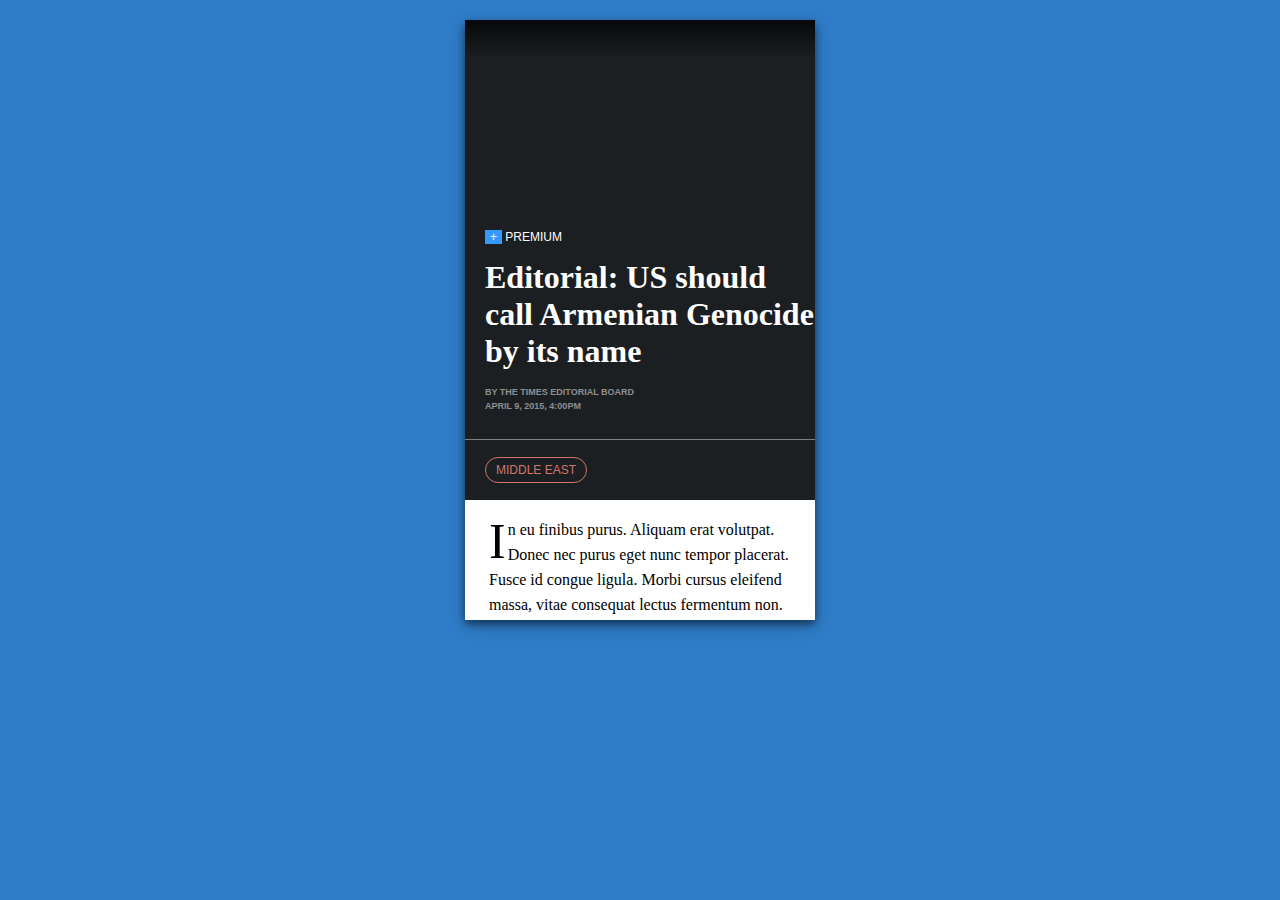
==== index.html @ df9b5b96 "added initial card code from codepen project" ====
<!DOCTYPE html>
<html lang="en">
<head>
	<meta charset="UTF-8">
	<title>CardNews</title>
	<link rel="stylesheet" href="http://code.ionicframework.com/ionicons/2.0.1/css/ionicons.min.css" />
	<link rel="stylesheet" href="styles.css">
</head>
<body>
	<div class="card">
	    <ul>
	      <li><i class="ion-android-arrow-back left"></i></li>
	      <li><i class="ion-ios-upload-outline right"></i></li>
	      <li><i class="ion-android-checkbox-outline right"></i></li>
	    </ul>
	    <div class="article-img"></div>
	    <div class="title">
	      <h2><span class="add-premium">+</span> Premium</h2>
	      <h1>Editorial: US should call Armenian Genocide by its name</h1>
	      <div class="sub-heading">
	         <h3>By The Times Editorial Board</h3>
	         <h3>April 9, 2015, 4:00PM</h3>
	      </div>
	    </div>
	    <div class="article-tags">
	      <span class="article-tag">
	      Middle East
	      </span>
	    </div>
	    <div class="text">
	      <span class="first-letter">I</span><p> n eu finibus purus. Aliquam erat volutpat. Donec nec purus eget nunc tempor placerat. Fusce id congue ligula. Morbi cursus eleifend massa, vitae consequat lectus fermentum non. Duis a mauris nec quam suscipit consectetur a eget sapien. Duis vel accumsan mi. Sed erat sem, ultrices in velit a, hendrerit luctus dolor. Suspendisse bibendum turpis eu pellentesque semper. Nullam auctor fermentum varius.</p>
	    </div>
	  </div>
	<script src="scripts.js"></script>
</body>
</html>
---- styles.css ----
body {
  background-color: #2F7DC9;
}
.card {
  position: relative;
  width: 350px;
  height: 600px;
  background-color: #1C1F22;
  margin: 20px auto;
  box-shadow: 0 4px 8px 0 rgba(0, 0, 0, 0.5), 0 6px 20px 0 rgba(0, 0, 0, 0.19);
  overflow: hidden;
}
ul {
  position: absolute;
  background: linear-gradient(rgba(0,0,0,.8), rgba(0,0,0,0));
  width: 100%;
  top: -17px;
  height: 40px;
}
li {
  display: inline;
  color: white;
  padding: 0 7px;
}
li .left {
  position: relative;
  right: 25px;
  top: 8px;
}
li .right {
  position: relative;
  left: 210px;
  top: 8px;
}
.ion-android-checkbox-outline {
  color: #2F7DC9;
  vertical-align: middle;
}
.article-img {
  height: 200px;
  width: 350px;
  background: linear-gradient(to bottom, rgba(0, 0, 0, 0) 0%, rgba(0, 0, 0, 0) 70%, rgba(28, 31, 34, 1) 100%), url('http://www.trbimg.com/img-552a29ae/turbine/la-fg-pope-armenian-pictures-20150412/600/600x338');
  background-size: cover;
}
.title {
  margin: 0 0 0 20px;
}
.add-premium {
  background-color: #3399ff;
  padding: 0 5px;
}
h2 {
  color: white;
  text-transform: uppercase;
  font-size: 12px;
  font-family: sans-serif;
  font-weight: lighter;
  margin: 10px 0 5px 0;
}
h1 {
  color: white;
  margin: 15px 0 5px 0;
}
h3 {
  color: #8E8E91;
  font-family: sans-serif;
  font-size: 9px;
  line-height: 5px;
  text-transform: uppercase;
}
.sub-heading {
  margin: 20px 0 30px 0;
}
.article-tags {
  padding: 20px 20px 0 20px;
  height: 40px;
  border-top: 1px solid gray;
}
.article-tag {
  font-family: sans-serif;
  text-transform: uppercase;
  font-size: 12px;
  color: #D0756D;
  border: 1px solid #D0756D;
  border-radius: 15px;
  padding: 5px 10px;
  margin: 40px 0 5px 0;
}
.text {
  background-color: white;
  padding: 1px 0 15px 24px;
}
p {
  line-height: 25px;
}
.first-letter {
  float: left;
  font-size: 50px;
  font-weight: heavier;
  padding: 0 2px 0 0;
  position: relative;
  top: 11px;
  right: 0;
}
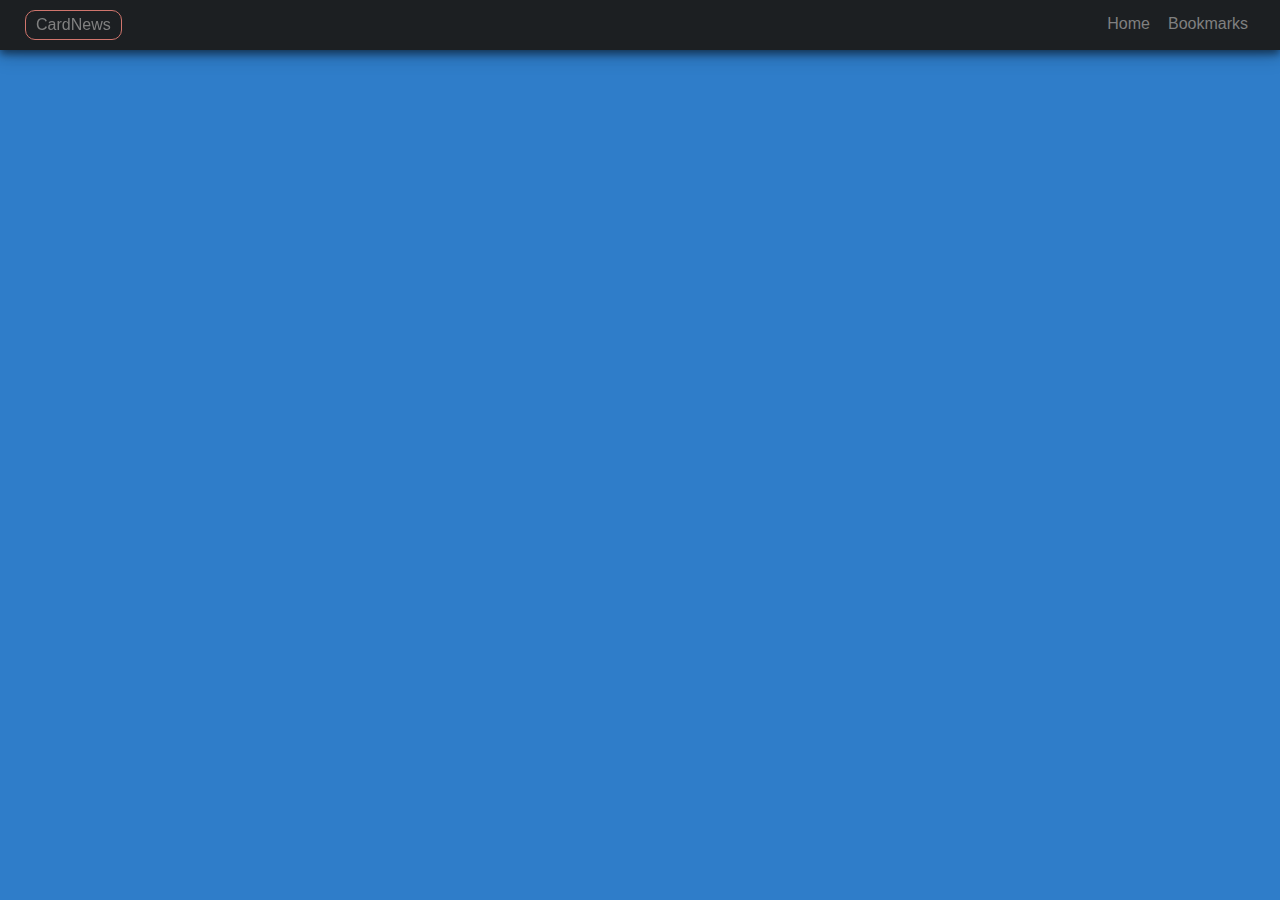
==== commit 7e28e86c: "cards rendering for each top story" ====
--- a/index.html
+++ b/index.html
@@ -5,11 +5,20 @@
 	<title>CardNews</title>
 	<link rel="stylesheet" href="http://code.ionicframework.com/ionicons/2.0.1/css/ionicons.min.css" />
 	<link rel="stylesheet" href="styles.css">
+	<script src="https://ajax.googleapis.com/ajax/libs/jquery/2.2.0/jquery.min.js"></script>
 </head>
 <body>
-	<div class="card">
+	<nav>
+		<ul>
+			<li><a href="#" id="site-name">CardNews</a></li>
+			<li><a href="#">Home</a></li>
+			<li><a href="#">Bookmarks</a></li>
+		</ul>
+	</nav>
+	<div id="news-stream">
+	<!-- hard-coded card example -->
+<!-- 		<div class="card">
 	    <ul>
-	      <li><i class="ion-android-arrow-back left"></i></li>
 	      <li><i class="ion-ios-upload-outline right"></i></li>
 	      <li><i class="ion-android-checkbox-outline right"></i></li>
 	    </ul>
@@ -30,7 +39,8 @@
 	    <div class="text">
 	      <span class="first-letter">I</span><p> n eu finibus purus. Aliquam erat volutpat. Donec nec purus eget nunc tempor placerat. Fusce id congue ligula. Morbi cursus eleifend massa, vitae consequat lectus fermentum non. Duis a mauris nec quam suscipit consectetur a eget sapien. Duis vel accumsan mi. Sed erat sem, ultrices in velit a, hendrerit luctus dolor. Suspendisse bibendum turpis eu pellentesque semper. Nullam auctor fermentum varius.</p>
 	    </div>
-	  </div>
+	  </div> -->
+	</div>
 	<script src="scripts.js"></script>
 </body>
 </html>--- a/styles.css
+++ b/styles.css
@@ -1,16 +1,53 @@
 body {
   background-color: #2F7DC9;
+  margin: 0;
+}
+nav {
+  height: 50px;
+  background-color: #1C1F22;
+  box-shadow: 0 4px 8px 0 rgba(0, 0, 0, 0.5), 0 6px 20px 0 rgba(0, 0, 0, 0.19);
+}
+nav ul {
+  display: inline;
+  float: right;
+  margin: 15px 25px 0 0;
+}
+nav li {
+  font-family: sans-serif;
+  font-weight: lighter;
+}
+nav a {
+  text-decoration: none;
+  color: gray;
+}
+nav a:hover {
+  color: white;
+}
+#site-name {
+  color: gray;
+  font-family: sans-serif;
+  position: fixed;
+  top: 10px;
+  left: 25px;
+  border: 1px solid #D0756D;
+  border-radius: 10px;
+  padding: 5px 10px;
+}
+#news-stream {
+  margin: 0 auto;
+  width: 1000px;
 }
 .card {
   position: relative;
-  width: 350px;
-  height: 600px;
+  width: 200px;
+  height: 400px;
+  float: left;
+  margin: 20px 20px;
   background-color: #1C1F22;
-  margin: 20px auto;
   box-shadow: 0 4px 8px 0 rgba(0, 0, 0, 0.5), 0 6px 20px 0 rgba(0, 0, 0, 0.19);
   overflow: hidden;
 }
-ul {
+.card ul {
   position: absolute;
   background: linear-gradient(rgba(0,0,0,.8), rgba(0,0,0,0));
   width: 100%;
@@ -22,23 +59,18 @@
   color: white;
   padding: 0 7px;
 }
-li .left {
-  position: relative;
-  right: 25px;
-  top: 8px;
-}
 li .right {
   position: relative;
-  left: 210px;
-  top: 8px;
+  left: 245px;
+  top: 15px;
 }
 .ion-android-checkbox-outline {
   color: #2F7DC9;
   vertical-align: middle;
 }
 .article-img {
-  height: 200px;
-  width: 350px;
+  height: 100px;
+  width: 200px;
   background: linear-gradient(to bottom, rgba(0, 0, 0, 0) 0%, rgba(0, 0, 0, 0) 70%, rgba(28, 31, 34, 1) 100%), url('http://www.trbimg.com/img-552a29ae/turbine/la-fg-pope-armenian-pictures-20150412/600/600x338');
   background-size: cover;
 }
@@ -52,34 +84,36 @@
 h2 {
   color: white;
   text-transform: uppercase;
-  font-size: 12px;
+  font-size: 10px;
   font-family: sans-serif;
   font-weight: lighter;
-  margin: 10px 0 5px 0;
+  margin: 15px 0 5px 0;
 }
 h1 {
+  font-size: 16px;
   color: white;
   margin: 15px 0 5px 0;
+  padding: 0 15px 0 0;
 }
 h3 {
   color: #8E8E91;
   font-family: sans-serif;
-  font-size: 9px;
+  font-size: 8px;
   line-height: 5px;
   text-transform: uppercase;
 }
 .sub-heading {
-  margin: 20px 0 30px 0;
+  margin: 20px 0 20px 0;
 }
 .article-tags {
-  padding: 20px 20px 0 20px;
-  height: 40px;
+  padding: 10px 20px;
+  height: 25px;
   border-top: 1px solid gray;
 }
 .article-tag {
   font-family: sans-serif;
   text-transform: uppercase;
-  font-size: 12px;
+  font-size: 8px;
   color: #D0756D;
   border: 1px solid #D0756D;
   border-radius: 15px;
@@ -88,14 +122,16 @@
 }
 .text {
   background-color: white;
-  padding: 1px 0 15px 24px;
+  padding: 1px 15px 15px 24px;
+  height: 200px;
 }
 p {
-  line-height: 25px;
+  font-size: 12px;
+  line-height: 21px;
 }
 .first-letter {
   float: left;
-  font-size: 50px;
+  font-size: 40px;
   font-weight: heavier;
   padding: 0 2px 0 0;
   position: relative;
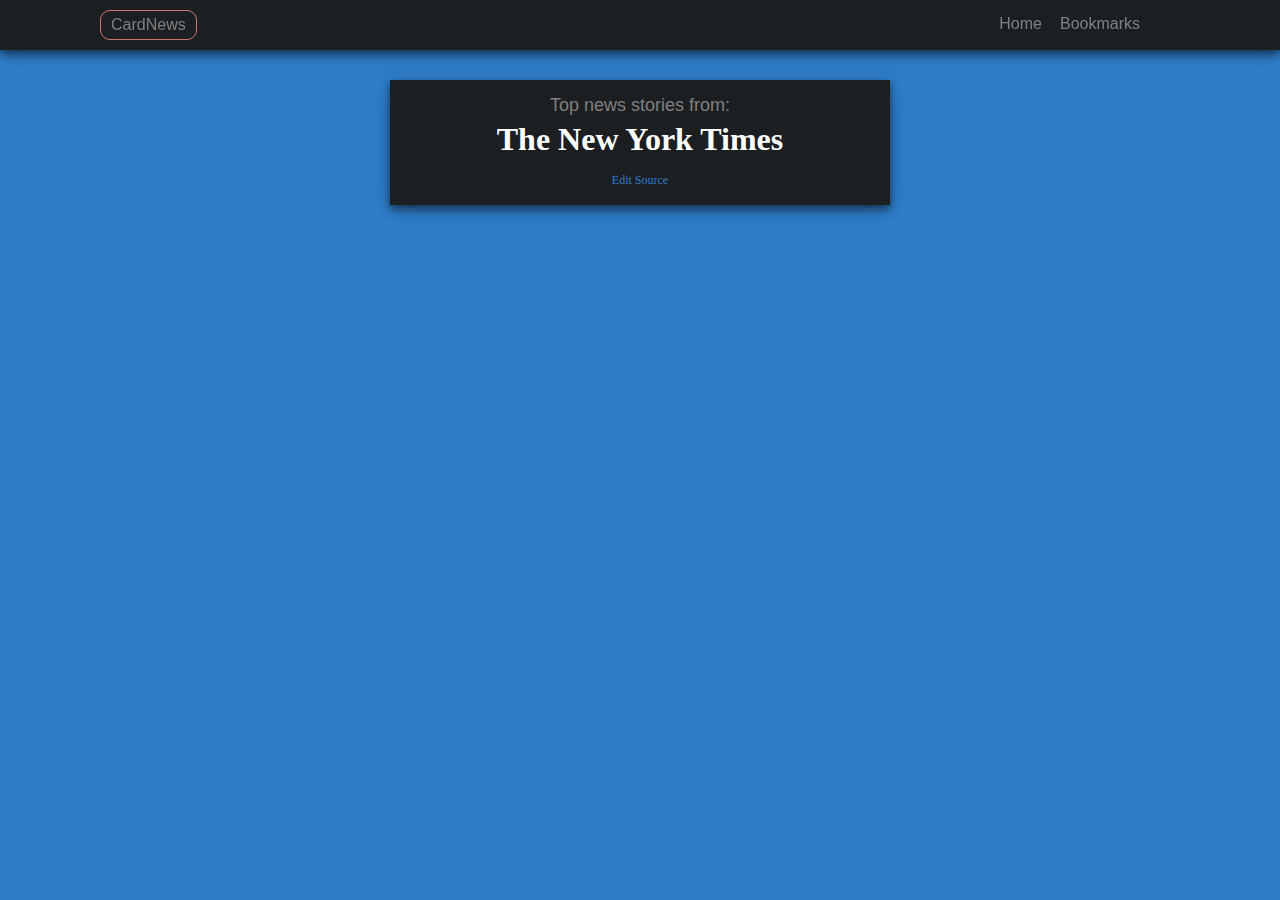
==== commit 6a7e8571: "styling" ====
--- a/index.html
+++ b/index.html
@@ -10,11 +10,16 @@
 <body>
 	<nav>
 		<ul>
-			<li><a href="#" id="site-name">CardNews</a></li>
-			<li><a href="#">Home</a></li>
-			<li><a href="#">Bookmarks</a></li>
+			<li><a href="index.html" id="site-name">CardNews</a></li>
+			<li><a href="index.html">Home</a></li>
+			<li><a href="bookmarks.html">Bookmarks</a></li>
 		</ul>
 	</nav>
+	<div id="header">
+		<h2>Top news stories from:</h2>
+		<h1>The New York Times</h1>
+		<p id="edit-source">Edit Source <i class="ion-edit"></i></p>
+	</div>
 	<div id="news-stream">
 	<!-- hard-coded card example -->
 <!-- 		<div class="card">
@@ -23,14 +28,16 @@
 	      <li><i class="ion-android-checkbox-outline right"></i></li>
 	    </ul>
 	    <div class="article-img"></div>
-	    <div class="title">
-	      <h2><span class="add-premium">+</span> Premium</h2>
-	      <h1>Editorial: US should call Armenian Genocide by its name</h1>
-	      <div class="sub-heading">
-	         <h3>By The Times Editorial Board</h3>
-	         <h3>April 9, 2015, 4:00PM</h3>
-	      </div>
-	    </div>
+	    <div class="title-area">
+		    <div class="title">
+		      <h2><span class="add-premium">+</span> Premium</h2>
+		      <h1>Editorial: US should call Armenian Genocide by its name</h1>
+		      <div class="sub-heading">
+		         <h3>By The Times Editorial Board</h3>
+		         <h3>April 9, 2015, 4:00PM</h3>
+		      </div>
+		    </div>
+		  </div>
 	    <div class="article-tags">
 	      <span class="article-tag">
 	      Middle East
--- a/styles.css
+++ b/styles.css
@@ -6,11 +6,15 @@
   height: 50px;
   background-color: #1C1F22;
   box-shadow: 0 4px 8px 0 rgba(0, 0, 0, 0.5), 0 6px 20px 0 rgba(0, 0, 0, 0.19);
+  width: 100vw;
+  position: fixed;
+  top: 0;
+  z-index: 9999;
 }
 nav ul {
   display: inline;
   float: right;
-  margin: 15px 25px 0 0;
+  margin: 15px 133px 0 0;
 }
 nav li {
   font-family: sans-serif;
@@ -28,13 +32,38 @@
   font-family: sans-serif;
   position: fixed;
   top: 10px;
-  left: 25px;
+  left: 100px;
   border: 1px solid #D0756D;
   border-radius: 10px;
   padding: 5px 10px;
 }
+#header {
+  margin: 80px auto 0 auto;
+  width: 500px;
+  height: 125px;
+  background-color: #1C1F22;
+  box-shadow: 0 4px 8px 0 rgba(0, 0, 0, 0.5), 0 6px 20px 0 rgba(0, 0, 0, 0.19);
+}
+#header h1 {
+  margin: -10px 0 0 0;
+  text-align: center;
+  color: white;
+}
+#header h2 {
+  padding: 15px 0 0 0;
+  font-family: sans-serif;
+  font-weight: lighter;
+  text-align: center;
+  color: gray;
+  font-size: 18px;
+}
+#header p {
+  text-align: center;
+  color: #2F7DC9;
+  cursor: pointer;
+}
 #news-stream {
-  margin: 0 auto;
+  margin: 20px auto;
   width: 1000px;
 }
 .card {
@@ -42,14 +71,15 @@
   width: 200px;
   height: 400px;
   float: left;
-  margin: 20px 20px;
+  margin: 20px 24px;
   background-color: #1C1F22;
   box-shadow: 0 4px 8px 0 rgba(0, 0, 0, 0.5), 0 6px 20px 0 rgba(0, 0, 0, 0.19);
   overflow: hidden;
+  cursor: pointer;
 }
 .card ul {
   position: absolute;
-  background: linear-gradient(rgba(0,0,0,.8), rgba(0,0,0,0));
+  background: linear-gradient(rgba(0,0,0,.4), rgba(0,0,0,0));
   width: 100%;
   top: -17px;
   height: 40px;
@@ -71,9 +101,15 @@
 .article-img {
   height: 100px;
   width: 200px;
-  background: linear-gradient(to bottom, rgba(0, 0, 0, 0) 0%, rgba(0, 0, 0, 0) 70%, rgba(28, 31, 34, 1) 100%), url('http://www.trbimg.com/img-552a29ae/turbine/la-fg-pope-armenian-pictures-20150412/600/600x338');
+  /*background: linear-gradient(to bottom, rgba(0, 0, 0, 0) 0%, rgba(0, 0, 0, 0) 70%, rgba(28, 31, 34, 1) 100%), url('http://www.trbimg.com/img-552a29ae/turbine/la-fg-pope-armenian-pictures-20150412/600/600x338');*/
   background-size: cover;
 }
+/*.title-area {
+  margin-top: -50px;
+  z-index: 9;
+  background: linear-gradient(to bottom, rgba(28, 31, 34, 0) 0%, rgba(28, 31, 34, .5) 10%, rgba(28, 31, 34, 1) 20%);
+  min-height: 100px;
+}*/
 .title {
   margin: 0 0 0 20px;
 }
@@ -81,7 +117,7 @@
   background-color: #3399ff;
   padding: 0 5px;
 }
-h2 {
+.title h2 {
   color: white;
   text-transform: uppercase;
   font-size: 10px;
@@ -89,13 +125,14 @@
   font-weight: lighter;
   margin: 15px 0 5px 0;
 }
-h1 {
+.title h1 {
   font-size: 16px;
   color: white;
   margin: 15px 0 5px 0;
   padding: 0 15px 0 0;
+  min-height: 70px;
 }
-h3 {
+.title h3 {
   color: #8E8E91;
   font-family: sans-serif;
   font-size: 8px;
@@ -124,12 +161,14 @@
   background-color: white;
   padding: 1px 15px 15px 24px;
   height: 200px;
+  margin: 0 0 0 0;
 }
 p {
   font-size: 12px;
   line-height: 21px;
+  color: black;
 }
-.first-letter {
+/*.first-letter {
   float: left;
   font-size: 40px;
   font-weight: heavier;
@@ -137,4 +176,12 @@
   position: relative;
   top: 11px;
   right: 0;
+}*/
+#coming-soon h1 {
+  color: white;
+  font-family: sans-serif;
+  font-weight: lighter;
+  font-size: 100px;
+  margin: 100px auto;
+  text-align: center;
 }